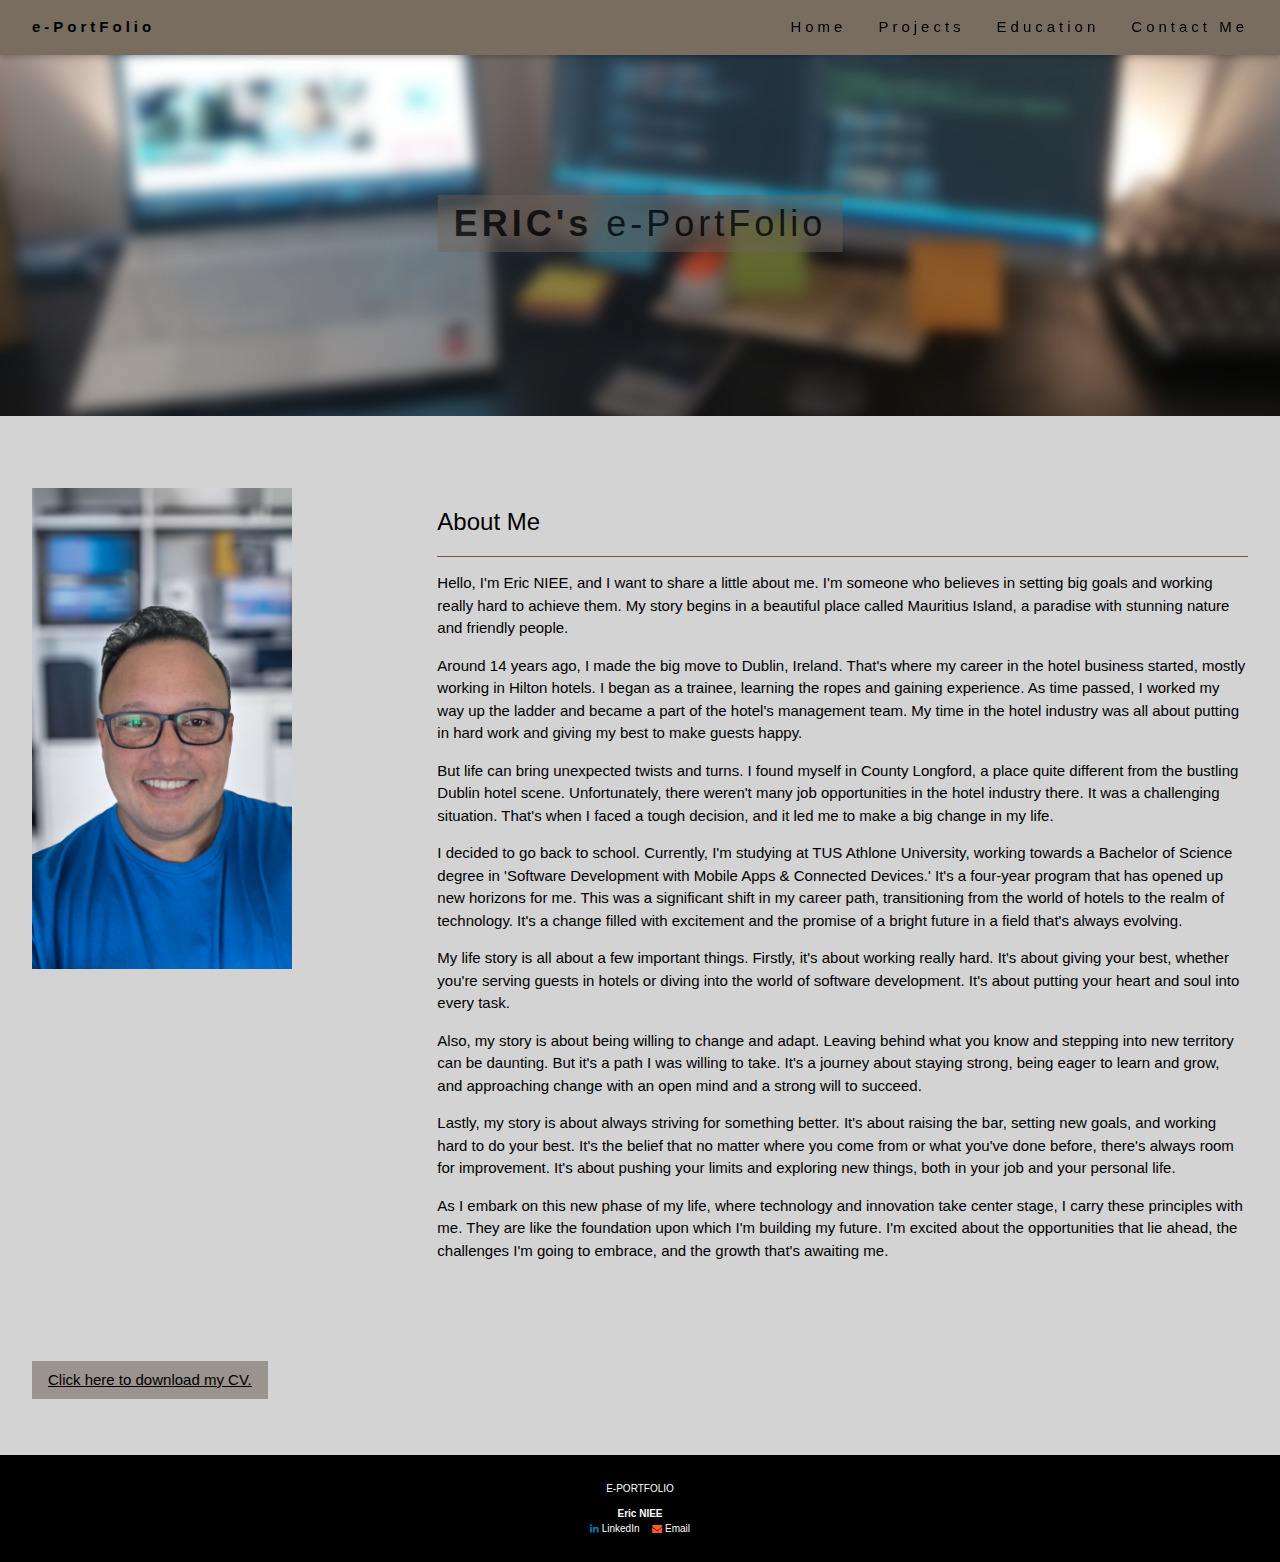
==== index.html @ 3cd91333 "init" ====
<!DOCTYPE html>
<html>
<head>
    <title>E-portfolio</title>
    <meta charset="UTF-8">
    <meta name="viewport" content="width=device-width, initial-scale=1">
    <link rel="stylesheet" href="https://www.w3schools.com/w3css/4/w3.css">
    <link rel="stylesheet" href="https://cdnjs.cloudflare.com/ajax/libs/font-awesome/4.7.0/css/font-awesome.min.css">
</head>
<body style="background-color:lightgrey;">

<!-- Navbar (sit on top) -->
<div class="w3-top">
  <div class="w3-bar w3-wide w3-padding w3-card" style="background-color: #796d62!important;">
    <a href="index.html" class="w3-bar-item w3-button"><b>e-PortFolio</b></a>

    <a class="w3-bar-item w3-button w3-hide-large w3-right w3-padding-large w3-hover-dark-grey w3-large" href="javascript:void(0);" onclick="myFunction()" title="Toggle Navigation Menu">
      <i class="fa fa-bars"></i></a>


   
    <!-- Float links to the right. Hide them on small screens -->
    <div class="w3-right w3-hide-small">
      <a href="index.html" class="w3-bar-item w3-button w3-hide-small w3-hide-medium">Home</a>
      <a href="projects.html" class="w3-bar-item w3-button w3-hide-small w3-hide-medium">Projects</a>
      <a href="tutorial.html" class="w3-bar-item w3-button w3-hide-small w3-hide-medium">Education</a>
      <a href="contact.html" class="w3-bar-item w3-button w3-hide-small w3-hide-medium">Contact Me</a>
    </div>
  </div>

  <!-- Navbar on small screens -->
  <div id="navDemo" class="w3-bar-block w3-white w3-hide w3-hide-large w3-large w3-show">
		<a href="index.html" class="w3-bar-item w3-dark-grey w3-button w3-padding-large ">Home</a>
		<a href="projects.html" class="w3-bar-item w3-button w3-padding-large">Projects</a>
		<a href="tutorial.html" class="w3-bar-item w3-button w3-padding-large">Education</a>
		<a href="contact.html" class="w3-bar-item w3-button w3-padding-large">Contact Me</a>
	</div>
</div>

<!-- Header -->
<header class="w3-display-container w3-content w3-wide" style="max-width:1500px;" id="home">
  <img class="w3-image w3-centered" src="image/header2.png" alt="Architecture" width="1800" height="1000">
  <div class="w3-display-middle w3-margin-top w3-center">
  <h1 class="w3-xxlarge w3-text-white"><span class="w3-padding w3-yellow w3-opacity-min" style="background-color: #6f645b92!important;">
    <span class="w3-hide-small w3-text-black"><b>ERIC's</b> e-PortFolio</span></h1></span> 
  </div>
</header>

<!-- Page content -->
<div class="w3-content w3-padding" style="max-width:1564px">
  <br>


<!-- Profile Picture and About Me -->
<div class="w3-container w3-padding-32" id="about">
  <div class="w3-row">
      <!-- Profile Picture -->
      <div class="w3-col m4" style="text-align: center;">
          <div class="profile-frame">
              <img src="image/profile.jpeg" alt="Profile Picture" class="profile-image">
          </div>
      </div>
      <!-- About Me -->
      <div class="w3-col m8">
          <h3 class="w3-border-bottom w3-border-brown w3-padding-16">About Me</h3>
          <p>Hello, I'm Eric NIEE, and I want to share a little about me.
            I'm someone who believes in setting big goals and working really hard to achieve them. 
            My story begins in a beautiful place called Mauritius Island, a paradise with stunning
            nature and friendly people.</p>

            <p>Around 14 years ago, I made the big move to Dublin, Ireland. That's where my career in 
              the hotel business started, mostly working in Hilton hotels. I began as a trainee, 
              learning the ropes and gaining experience. As time passed, I worked my way up the ladder 
              and became a part of the hotel's management team. My time in the hotel industry was all 
              about putting in hard work and giving my best to make guests happy.</p>

            <p>But life can bring unexpected twists and turns. I found myself in County Longford, a 
              place quite different from the bustling Dublin hotel scene. Unfortunately, there weren't 
              many job opportunities in the hotel industry there. It was a challenging situation. 
              That's when I faced a tough decision, and it led me to make a big change in my life.</p>

            <p>I decided to go back to school. Currently, I'm studying at TUS Athlone University, 
                working towards a Bachelor of Science degree in 'Software Development with Mobile Apps 
                & Connected Devices.' It's a four-year program that has opened up new horizons for me. 
                This was a significant shift in my career path, transitioning from the world of hotels 
                to the realm of technology. It's a change filled with excitement and the promise of a 
                bright future in a field that's always evolving.</p>
            
            <p>My life story is all about a few important things. Firstly, it's about working really hard. 
              It's about giving your best, whether you're serving guests in hotels or diving into the 
              world of software development. It's about putting your heart and soul into every task.</p>

            <p>Also, my story is about being willing to change and adapt. Leaving behind what you know and 
              stepping into new territory can be daunting. But it's a path I was willing to take. It's a 
              journey about staying strong, being eager to learn and grow, and approaching change with an 
              open mind and a strong will to succeed.</p>  

            <p>Lastly, my story is about always striving for something better. It's about raising the bar, 
              setting new goals, and working hard to do your best. It's the belief that no matter where you 
              come from or what you've done before, there's always room for improvement. It's about pushing 
              your limits and exploring new things, both in your job and your personal life.</p>

            <p>As I embark on this new phase of my life, where technology and innovation take center stage, 
              I carry these principles with me. They are like the foundation upon which I'm building my 
              future. I'm excited about the opportunities that lie ahead, the challenges I'm going to 
              embrace, and the growth that's awaiting me.</p>


      </div>
  </div>
  <br>
  <br>
  <br>
  <button class="w3-button w3-section" style="background-color: #6f645b92!important;">
      <a href="downloads/Eric_CV._1.docx" download="">Click here to download my CV.</a>
  </button>
</div>

<style>
  /* Profile image frame with border */
  .profile-frame {
      width: 500px;
      height: 500px;
      overflow: hidden;
  }

  /* Profile image styles */
  .profile-image {
      width: 100%;
      height: 100%;
      object-fit: contain; /* Keeps the image within the square frame */
      outline: 12px solid #796d62;
      
      padding-right: 240px; /* Add padding to maintain the square shape */
  }
</style>
  
<!-- End page content -->
</div>


<!-- Footer -->
<footer class="w3-center w3-black w3-padding-16 w3-tiny">
  <p style="padding-left: 15px; padding-right: 15px; border-left-width: 15px;">E-PORTFOLIO</p>
  <p><strong>Eric NIEE</strong>
    <br>
    <span class="contact-links">
      <a href="https://www.linkedin.com/in/eric-niee-115805235" target="_blank" style="text-decoration: none;">
          <i class="fa fa-linkedin" style="color: #0077B5;"></i> LinkedIn</a>
      
      <a href="mailto:A00287788@student.tus.ie" style="text-decoration: none; margin-left: 10px;">
          <i class="fa fa-envelope" style="color: #FF5733;"></i> Email</a>          
    </span>
  </p>
</footer>



<script type="text/javascript">
  // Used to toggle the menu on small screens when clicking on the menu button
  function myFunction() {
      var x = document.getElementById("navDemo");
      if (x.className.indexOf("w3-show") == -1) {
          x.className += " w3-show";
      } else { 
          x.className = x.className.replace(" w3-show", "");
      }
  }     
</script>

</body>
</html>
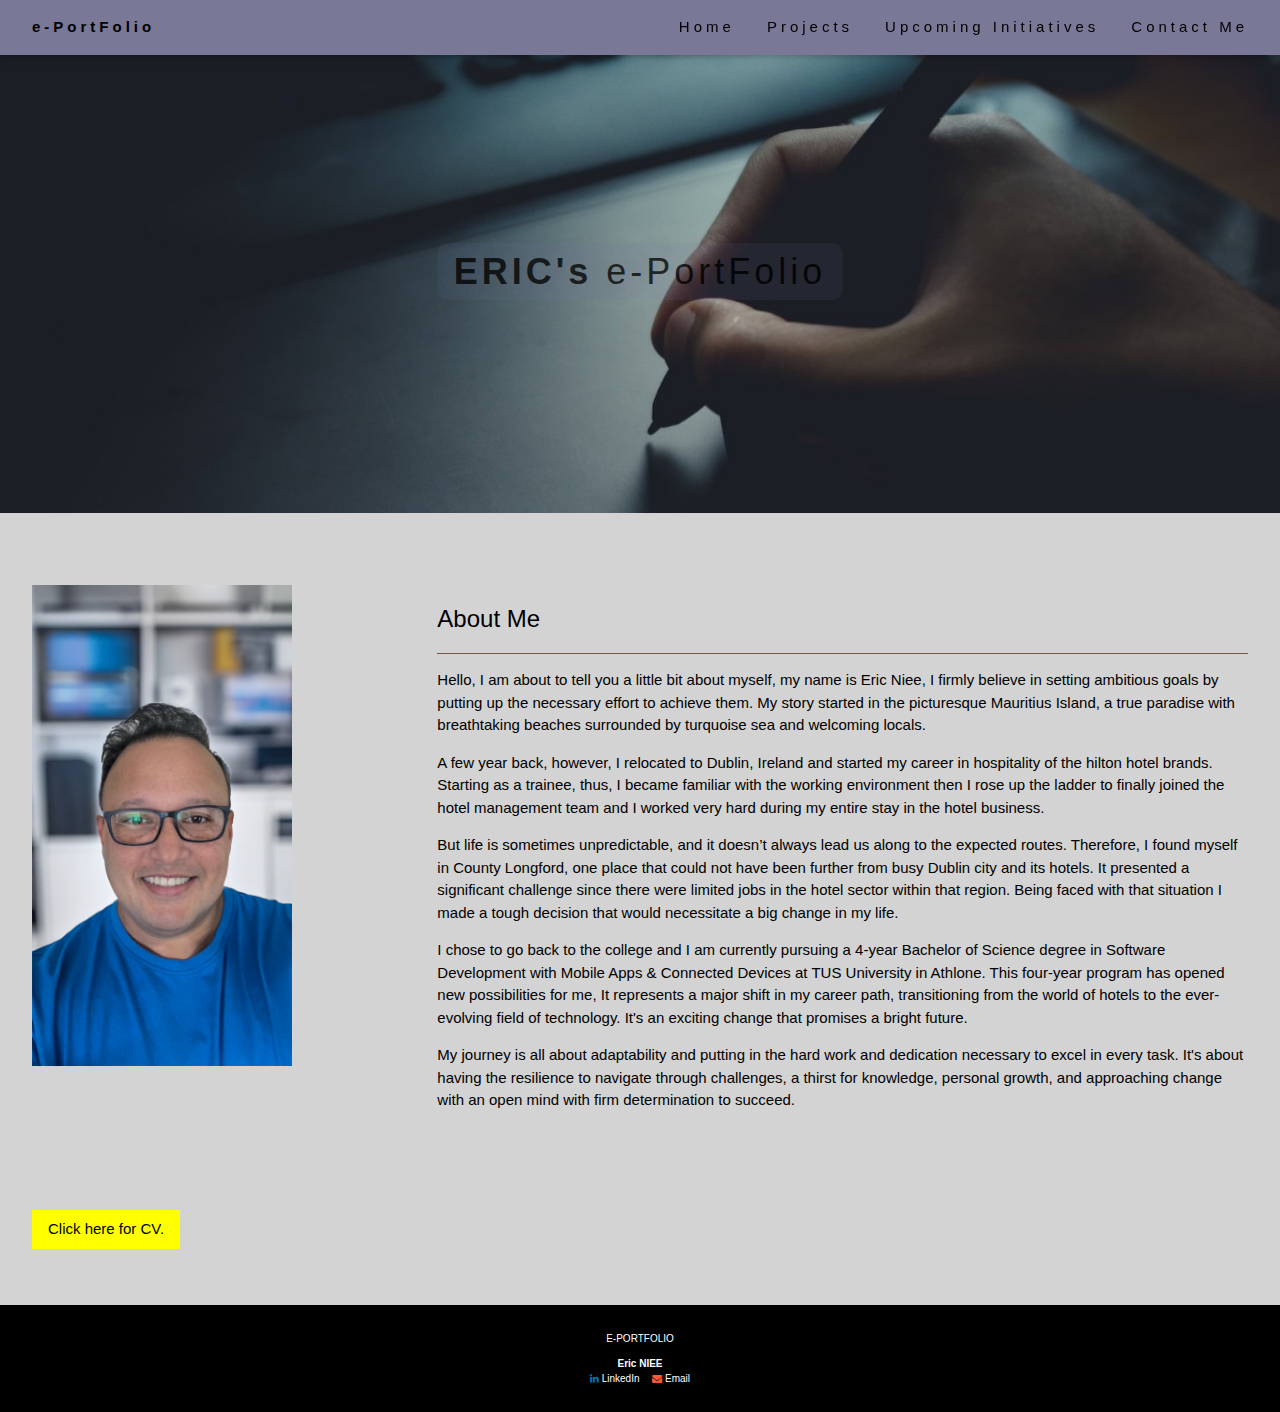
==== commit bb209041: "Add untracked files" ====
--- a/index.html
+++ b/index.html
@@ -11,7 +11,7 @@
 
 <!-- Navbar (sit on top) -->
 <div class="w3-top">
-  <div class="w3-bar w3-wide w3-padding w3-card" style="background-color: #796d62!important;">
+  <div class="w3-bar w3-wide w3-padding w3-card" style="background-color: rgb(121, 120, 150)!important;">
     <a href="index.html" class="w3-bar-item w3-button"><b>e-PortFolio</b></a>
 
     <a class="w3-bar-item w3-button w3-hide-large w3-right w3-padding-large w3-hover-dark-grey w3-large" href="javascript:void(0);" onclick="myFunction()" title="Toggle Navigation Menu">
@@ -23,7 +23,7 @@
     <div class="w3-right w3-hide-small">
       <a href="index.html" class="w3-bar-item w3-button w3-hide-small w3-hide-medium">Home</a>
       <a href="projects.html" class="w3-bar-item w3-button w3-hide-small w3-hide-medium">Projects</a>
-      <a href="tutorial.html" class="w3-bar-item w3-button w3-hide-small w3-hide-medium">Education</a>
+      <a href="upcoming.html" class="w3-bar-item w3-button w3-hide-small w3-hide-medium">Upcoming Initiatives</a>
       <a href="contact.html" class="w3-bar-item w3-button w3-hide-small w3-hide-medium">Contact Me</a>
     </div>
   </div>
@@ -32,16 +32,16 @@
   <div id="navDemo" class="w3-bar-block w3-white w3-hide w3-hide-large w3-large w3-show">
 		<a href="index.html" class="w3-bar-item w3-dark-grey w3-button w3-padding-large ">Home</a>
 		<a href="projects.html" class="w3-bar-item w3-button w3-padding-large">Projects</a>
-		<a href="tutorial.html" class="w3-bar-item w3-button w3-padding-large">Education</a>
+		<a href="upcoming.html" class="w3-bar-item w3-button w3-padding-large">Upcoming Initiatives</a>
 		<a href="contact.html" class="w3-bar-item w3-button w3-padding-large">Contact Me</a>
 	</div>
 </div>
 
 <!-- Header -->
 <header class="w3-display-container w3-content w3-wide" style="max-width:1500px;" id="home">
-  <img class="w3-image w3-centered" src="image/header2.png" alt="Architecture" width="1800" height="1000">
+  <img class="w3-image w3-centered" src="image/header3.jpg" alt="Architecture" width="1800" height="1000">
   <div class="w3-display-middle w3-margin-top w3-center">
-  <h1 class="w3-xxlarge w3-text-white"><span class="w3-padding w3-yellow w3-opacity-min" style="background-color: #6f645b92!important;">
+  <h1 class="w3-xxlarge w3-text-white"><span class="w3-padding w3-yellow w3-opacity-min" style="background-color:rgba(124, 122, 176, 0.134)!important; border-radius: 10px!important;">
     <span class="w3-hide-small w3-text-black"><b>ERIC's</b> e-PortFolio</span></h1></span> 
   </div>
 </header>
@@ -63,57 +63,47 @@
       <!-- About Me -->
       <div class="w3-col m8">
           <h3 class="w3-border-bottom w3-border-brown w3-padding-16">About Me</h3>
-          <p>Hello, I'm Eric NIEE, and I want to share a little about me.
-            I'm someone who believes in setting big goals and working really hard to achieve them. 
-            My story begins in a beautiful place called Mauritius Island, a paradise with stunning
-            nature and friendly people.</p>
+          <p>Hello, I am about to tell you a little bit about myself, my name is Eric Niee, I firmly 
+            believe in setting ambitious goals by putting up the necessary effort to achieve them. My 
+            story started in the picturesque Mauritius Island, a true paradise with breathtaking 
+            beaches surrounded by turquoise sea and welcoming locals.</p>
 
-            <p>Around 14 years ago, I made the big move to Dublin, Ireland. That's where my career in 
-              the hotel business started, mostly working in Hilton hotels. I began as a trainee, 
-              learning the ropes and gaining experience. As time passed, I worked my way up the ladder 
-              and became a part of the hotel's management team. My time in the hotel industry was all 
-              about putting in hard work and giving my best to make guests happy.</p>
+            <p>A few year back, however, I relocated to Dublin, Ireland and started my career in hospitality 
+              of the hilton hotel brands. Starting as a trainee, thus, I became familiar with the working 
+              environment then I rose up the ladder to finally joined the hotel management team and I worked 
+              very hard during my entire stay in the hotel business.</p>
 
-            <p>But life can bring unexpected twists and turns. I found myself in County Longford, a 
-              place quite different from the bustling Dublin hotel scene. Unfortunately, there weren't 
-              many job opportunities in the hotel industry there. It was a challenging situation. 
-              That's when I faced a tough decision, and it led me to make a big change in my life.</p>
+            <p>But life is sometimes unpredictable, and it doesn’t always lead us along to the expected routes. 
+              Therefore, I found myself in County Longford, one place that could not have been further from busy 
+              Dublin city and its hotels. It presented a significant challenge since there were limited jobs in the
+               hotel sector within that region. Being faced with that situation I made a tough decision that would 
+               necessitate a big change in my life.</p>
 
-            <p>I decided to go back to school. Currently, I'm studying at TUS Athlone University, 
-                working towards a Bachelor of Science degree in 'Software Development with Mobile Apps 
-                & Connected Devices.' It's a four-year program that has opened up new horizons for me. 
-                This was a significant shift in my career path, transitioning from the world of hotels 
-                to the realm of technology. It's a change filled with excitement and the promise of a 
-                bright future in a field that's always evolving.</p>
+            <p>I chose to go back to the college and I am currently pursuing a 4-year Bachelor of Science degree
+               in Software Development with Mobile Apps & Connected Devices at TUS University in Athlone. 
+               This four-year program has opened new possibilities for me, It represents a major shift in 
+               my career path, transitioning from the world of hotels to the ever-evolving field of technology.
+              It's an exciting change that promises a bright future.</p>
             
-            <p>My life story is all about a few important things. Firstly, it's about working really hard. 
-              It's about giving your best, whether you're serving guests in hotels or diving into the 
-              world of software development. It's about putting your heart and soul into every task.</p>
-
-            <p>Also, my story is about being willing to change and adapt. Leaving behind what you know and 
-              stepping into new territory can be daunting. But it's a path I was willing to take. It's a 
-              journey about staying strong, being eager to learn and grow, and approaching change with an 
-              open mind and a strong will to succeed.</p>  
-
-            <p>Lastly, my story is about always striving for something better. It's about raising the bar, 
-              setting new goals, and working hard to do your best. It's the belief that no matter where you 
-              come from or what you've done before, there's always room for improvement. It's about pushing 
-              your limits and exploring new things, both in your job and your personal life.</p>
-
-            <p>As I embark on this new phase of my life, where technology and innovation take center stage, 
-              I carry these principles with me. They are like the foundation upon which I'm building my 
-              future. I'm excited about the opportunities that lie ahead, the challenges I'm going to 
-              embrace, and the growth that's awaiting me.</p>
-
+            <p>My journey is all about adaptability and putting in the hard work and dedication necessary to 
+              excel in every task. It's about having the resilience to navigate through challenges, a thirst
+               for knowledge, personal growth, and approaching change with an open mind with firm determination 
+               to succeed.</p> 
 
       </div>
   </div>
   <br>
   <br>
   <br>
-  <button class="w3-button w3-section" style="background-color: #6f645b92!important;">
-      <a href="downloads/Eric_CV._1.docx" download="">Click here to download my CV.</a>
+  <button class="w3-button w3-section" style="background-color: yellow!important;">
+    <a href="downloads/Eric_CV._1.docx" download="" style="text-decoration: none;">Click here for CV.</a>
   </button>
+
+  <style>
+    a:hover {
+      color: red;
+    }
+  </style>
 </div>
 
 <style>
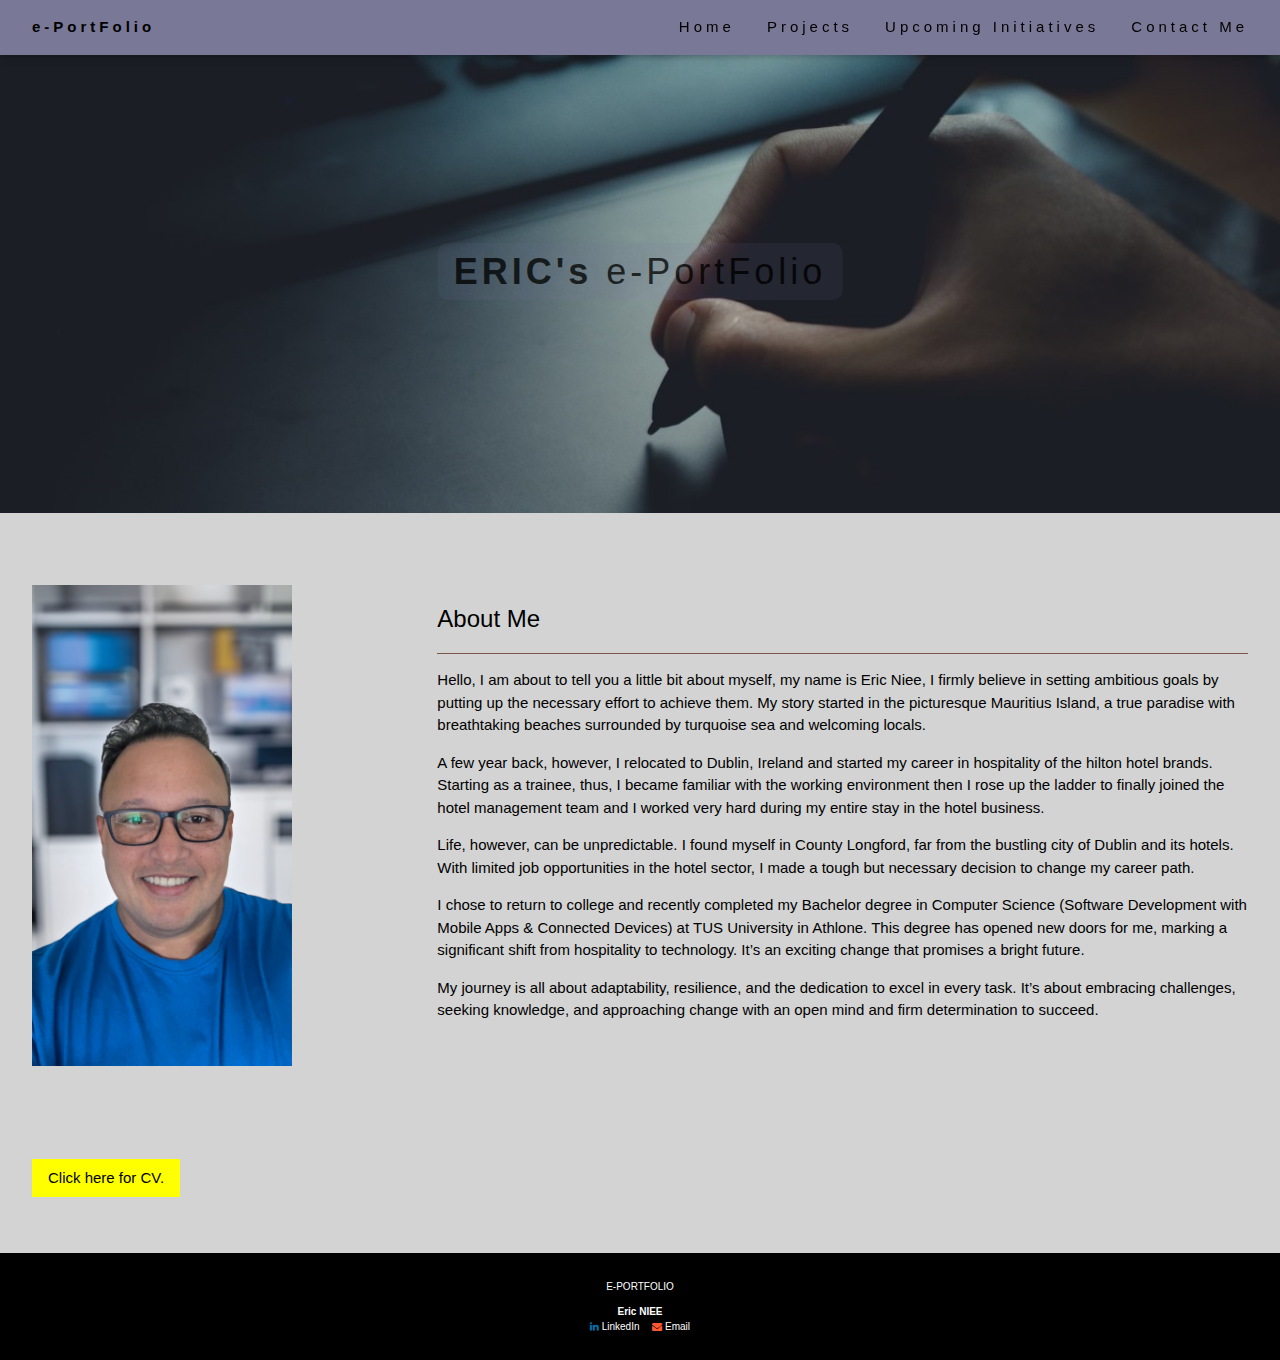
==== commit 2a1d90e3: "updated about me" ====
--- a/index.html
+++ b/index.html
@@ -73,22 +73,18 @@
               environment then I rose up the ladder to finally joined the hotel management team and I worked 
               very hard during my entire stay in the hotel business.</p>
 
-            <p>But life is sometimes unpredictable, and it doesn’t always lead us along to the expected routes. 
-              Therefore, I found myself in County Longford, one place that could not have been further from busy 
-              Dublin city and its hotels. It presented a significant challenge since there were limited jobs in the
-               hotel sector within that region. Being faced with that situation I made a tough decision that would 
-               necessitate a big change in my life.</p>
+            <p>Life, however, can be unpredictable. I found myself in County Longford, far from the bustling 
+               city of Dublin and its hotels. With limited job opportunities in the hotel sector, I made a tough 
+               but necessary decision to change my career path.</p>
 
-            <p>I chose to go back to the college and I am currently pursuing a 4-year Bachelor of Science degree
-               in Software Development with Mobile Apps & Connected Devices at TUS University in Athlone. 
-               This four-year program has opened new possibilities for me, It represents a major shift in 
-               my career path, transitioning from the world of hotels to the ever-evolving field of technology.
-              It's an exciting change that promises a bright future.</p>
+            <p>I chose to return to college and recently completed my Bachelor degree in Computer Science (Software 
+               Development with Mobile Apps & Connected Devices) at TUS University in Athlone. This degree has 
+               opened new doors for me, marking a significant shift from hospitality to technology. It’s an exciting 
+               change that promises a bright future.</p>
             
-            <p>My journey is all about adaptability and putting in the hard work and dedication necessary to 
-              excel in every task. It's about having the resilience to navigate through challenges, a thirst
-               for knowledge, personal growth, and approaching change with an open mind with firm determination 
-               to succeed.</p> 
+            <p>My journey is all about adaptability, resilience, and the dedication to excel in every task. It’s 
+               about embracing challenges, seeking knowledge, and approaching change with an open mind and firm 
+               determination to succeed.</p> 
 
       </div>
   </div>
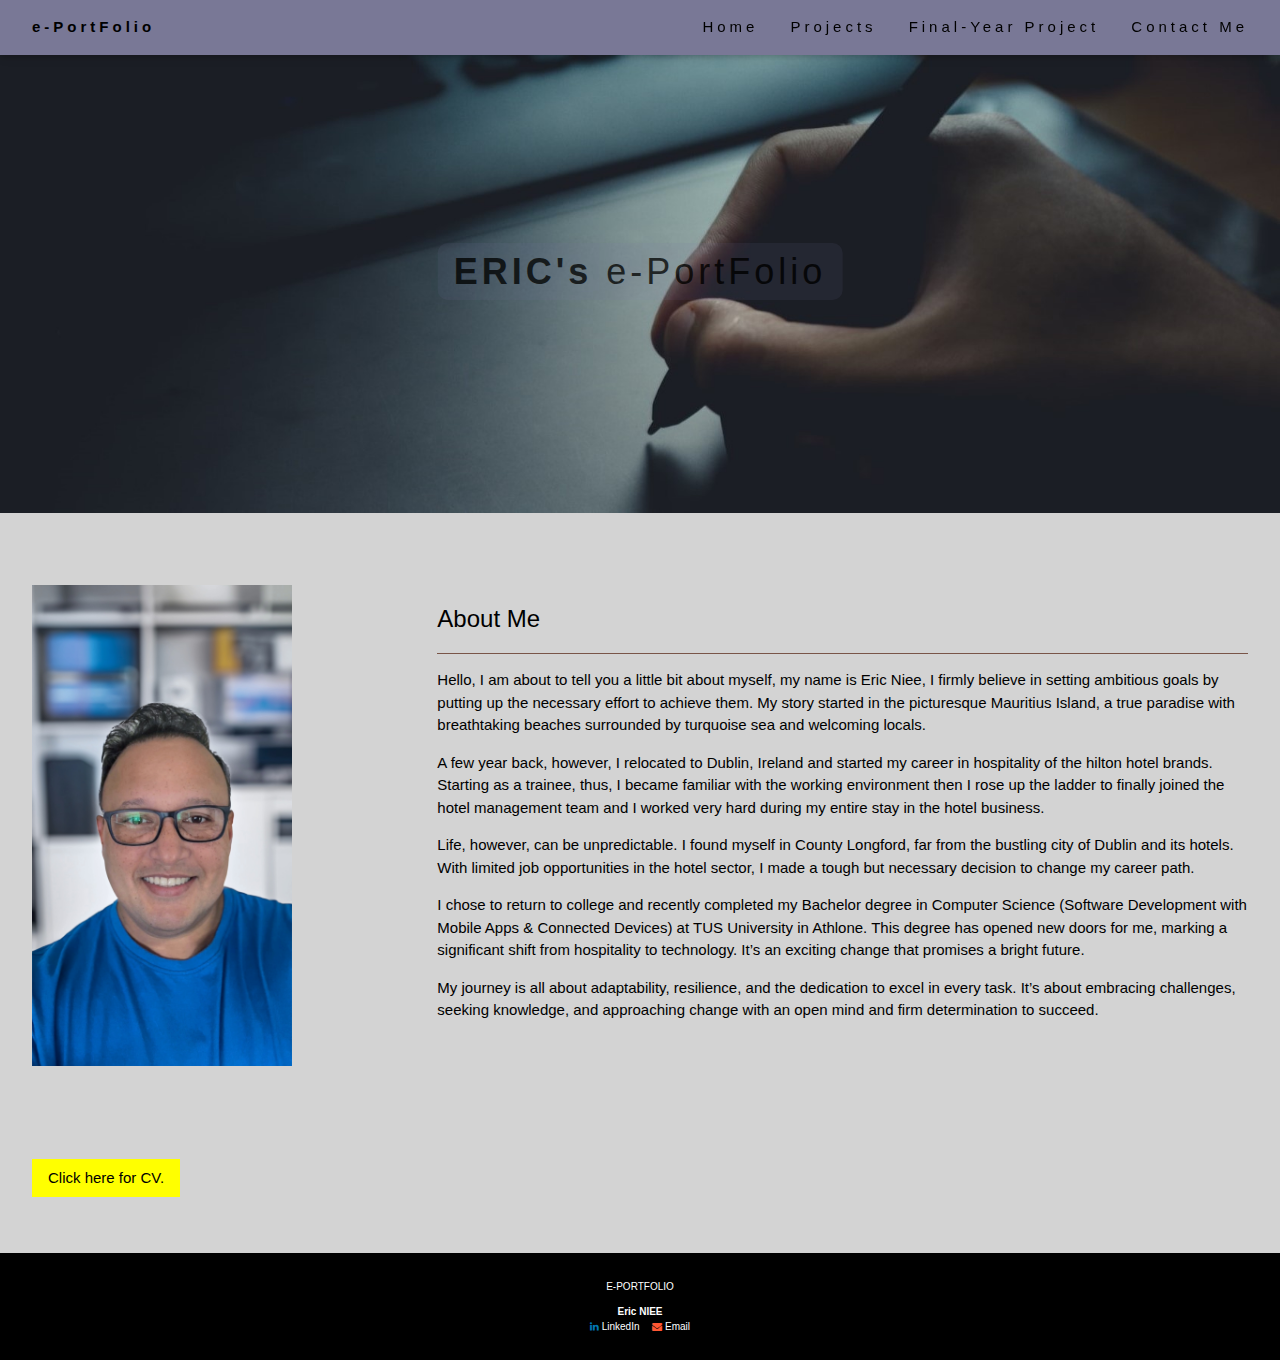
==== commit 7ff385be: "Add files via upload" ====
--- a/index.html
+++ b/index.html
@@ -23,7 +23,7 @@
     <div class="w3-right w3-hide-small">
       <a href="index.html" class="w3-bar-item w3-button w3-hide-small w3-hide-medium">Home</a>
       <a href="projects.html" class="w3-bar-item w3-button w3-hide-small w3-hide-medium">Projects</a>
-      <a href="upcoming.html" class="w3-bar-item w3-button w3-hide-small w3-hide-medium">Upcoming Initiatives</a>
+      <a href="upcoming.html" class="w3-bar-item w3-button w3-hide-small w3-hide-medium">Final-Year Project</a>
       <a href="contact.html" class="w3-bar-item w3-button w3-hide-small w3-hide-medium">Contact Me</a>
     </div>
   </div>
@@ -32,7 +32,7 @@
   <div id="navDemo" class="w3-bar-block w3-white w3-hide w3-hide-large w3-large w3-show">
 		<a href="index.html" class="w3-bar-item w3-dark-grey w3-button w3-padding-large ">Home</a>
 		<a href="projects.html" class="w3-bar-item w3-button w3-padding-large">Projects</a>
-		<a href="upcoming.html" class="w3-bar-item w3-button w3-padding-large">Upcoming Initiatives</a>
+		<a href="upcoming.html" class="w3-bar-item w3-button w3-padding-large">Final Year Project</a>
 		<a href="contact.html" class="w3-bar-item w3-button w3-padding-large">Contact Me</a>
 	</div>
 </div>
@@ -132,10 +132,9 @@
     <br>
     <span class="contact-links">
       <a href="https://www.linkedin.com/in/eric-niee-115805235" target="_blank" style="text-decoration: none;">
-          <i class="fa fa-linkedin" style="color: #0077B5;"></i> LinkedIn</a>
-      
-      <a href="mailto:A00287788@student.tus.ie" style="text-decoration: none; margin-left: 10px;">
-          <i class="fa fa-envelope" style="color: #FF5733;"></i> Email</a>          
+          <i class="fa fa-linkedin" style="color: #0077B5;"></i> LinkedIn</a>    
+          <a href="mailto:nieeeric@gmail.com" style="text-decoration: none; margin-left: 10px;">
+            <i class="fa fa-envelope" style="color: #FF5733;"></i> Email</a>                    
     </span>
   </p>
 </footer>
